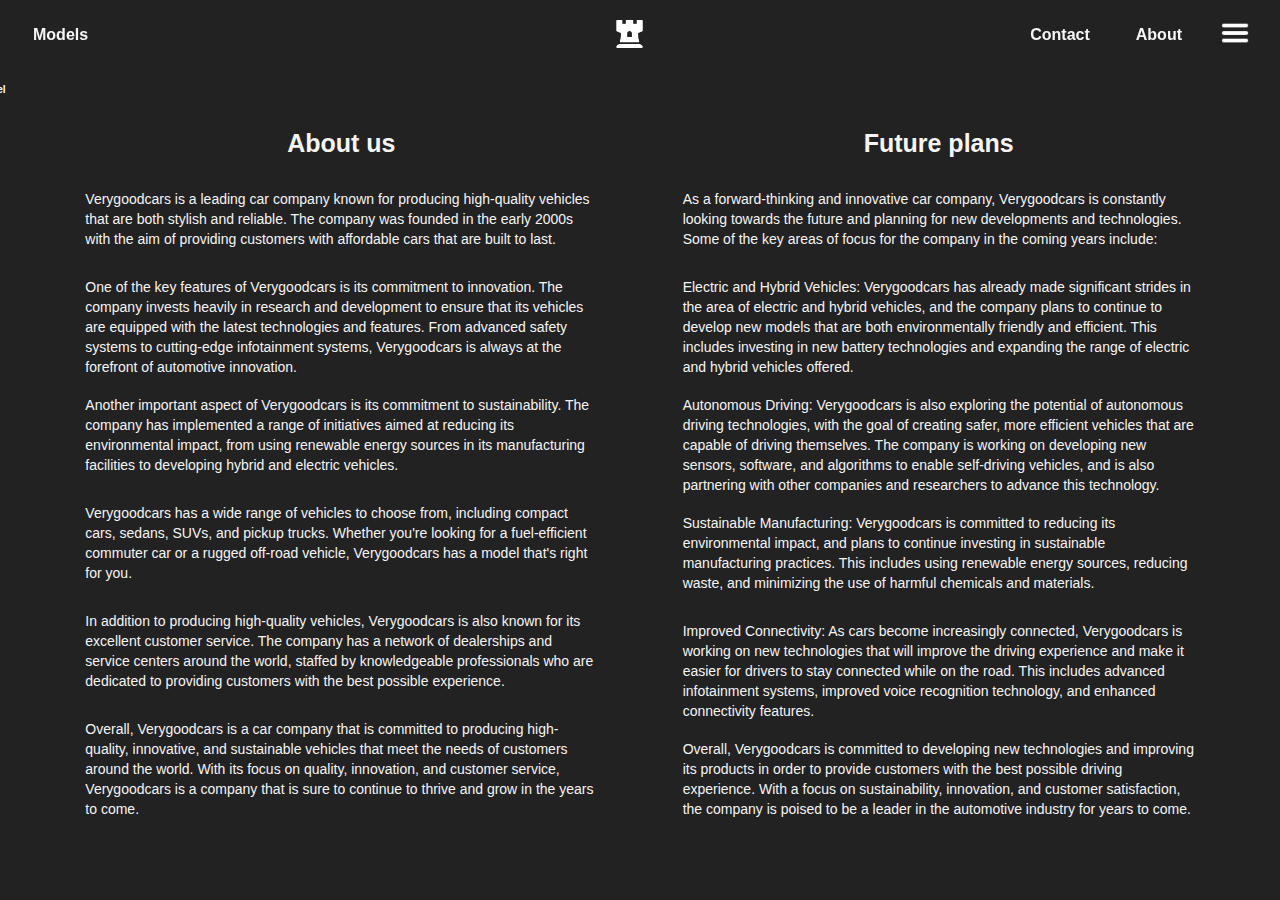
==== about.html @ 3686daa6 "fixed problems" ====
<!DOCTYPE html>
<html lang="en">
<head>
    <meta charset="UTF-8">
    <meta http-equiv="X-UA-Compatible" content="IE=edge">
    <meta name="viewport" content="width=device-width, initial-scale=1.0">
    <link rel="stylesheet" href="styles.css">
    <script src="code.js"></script>
    <title>Webshop</title>
</head>
<body>
  <div class="container">
    <div class="modelsPopup" id="popup-2">
      <div class="modelsOverlay"></div>
      <div class="modelsContent">
        <a class="models" href="#section1">Model 10</a>
        <a class="models" href="#section2">Model 9</a>
        <a class="models" href="#section3">Model 21</a>
        <a class="models" href="#section4">Model 69</a>
      </div>
    </div>
    <div class="popup" id="popup-1">
      <div class="overlay"></div>
      <div class="content">
        <div class="contentTop">
          <div class="close-btn" onclick="toggleMenuPopup()">&times;</div>
        </div>
        <div class="contentBottom">
          <a class="navMenuButtons" href="index.html">Vehicles</a>
          <a class="navMenuButtons" href="shoppingPage.html">Shop peripherals</a>
          <a class="navMenuButtons" href="contact.html">Contact</a>
          <a class="navMenuButtons" href="about.html">About</a>
        </div>
      </div>
    </div>
    <div class="contactPage">
      <div class="navBar">
        <div class="navBarLeft">
          <a class="navBarButtons" onclick="toggleModelsPopup()">Models</a>
        </div>
        <div class="navBarMiddle">
          <a href="index.html">
            <img src="Images/8665089_chess_rook_icon(1).png" alt="logo" id="navLogo">
          </a>
        </div>
        <div class="navBarRight">
          <a class="navBarButtons" href="contact.html">Contact</a>
          <a class="navBarButtons" href="about.html">About</a>
          <a onclick="toggleMenuPopup()">
            <img src="Images/134216_menu_lines_hamburger_icon(2).png" alt="menuButton" id="menuButton">
          </a>
        </div>
      </div>
      <div class="contactPageContent">
        <div class="rightHalf">
          <h1 class="aboutPageHeaders">About us</h1>

          <p class="aboutPageTexts">Verygoodcars is a leading car company known for producing high-quality vehicles that are both stylish and reliable. The company was founded in the early 2000s with the aim of providing customers with affordable cars that are built to last.</p>

          <p class="aboutPageTexts">One of the key features of Verygoodcars is its commitment to innovation. The company invests heavily in research and development to ensure that its vehicles are equipped with the latest technologies and features. From advanced safety systems to cutting-edge infotainment systems, Verygoodcars is always at the forefront of automotive innovation.</p>
            
          <p class="aboutPageTexts">Another important aspect of Verygoodcars is its commitment to sustainability. The company has implemented a range of initiatives aimed at reducing its environmental impact, from using renewable energy sources in its manufacturing facilities to developing hybrid and electric vehicles.</p>
            
          <p class="aboutPageTexts">Verygoodcars has a wide range of vehicles to choose from, including compact cars, sedans, SUVs, and pickup trucks. Whether you're looking for a fuel-efficient commuter car or a rugged off-road vehicle, Verygoodcars has a model that's right for you.</p>
            
          <p class="aboutPageTexts">In addition to producing high-quality vehicles, Verygoodcars is also known for its excellent customer service. The company has a network of dealerships and service centers around the world, staffed by knowledgeable professionals who are dedicated to providing customers with the best possible experience.</p>
            
          <p class="aboutPageTexts">Overall, Verygoodcars is a car company that is committed to producing high-quality, innovative, and sustainable vehicles that meet the needs of customers around the world. With its focus on quality, innovation, and customer service, Verygoodcars is a company that is sure to continue to thrive and grow in the years to come.</p>
        </div>
        <div class="rightHalf">
          <h1 class="aboutPageHeaders">Future plans</h1>

          <p class="aboutPageTexts">As a forward-thinking and innovative car company, Verygoodcars is constantly looking towards the future and planning for new developments and technologies. Some of the key areas of focus for the company in the coming years include:</p>

          <p class="aboutPageTexts">Electric and Hybrid Vehicles: Verygoodcars has already made significant strides in the area of electric and hybrid vehicles, and the company plans to continue to develop new models that are both environmentally friendly and efficient. This includes investing in new battery technologies and expanding the range of electric and hybrid vehicles offered.</p>
            
          <p class="aboutPageTexts">Autonomous Driving: Verygoodcars is also exploring the potential of autonomous driving technologies, with the goal of creating safer, more efficient vehicles that are capable of driving themselves. The company is working on developing new sensors, software, and algorithms to enable self-driving vehicles, and is also partnering with other companies and researchers to advance this technology.</p>
            
          <p class="aboutPageTexts">Sustainable Manufacturing: Verygoodcars is committed to reducing its environmental impact, and plans to continue investing in sustainable manufacturing practices. This includes using renewable energy sources, reducing waste, and minimizing the use of harmful chemicals and materials.</p>
            
          <p class="aboutPageTexts">Improved Connectivity: As cars become increasingly connected, Verygoodcars is working on new technologies that will improve the driving experience and make it easier for drivers to stay connected while on the road. This includes advanced infotainment systems, improved voice recognition technology, and enhanced connectivity features.</p>
            
          <p class="aboutPageTexts">Overall, Verygoodcars is committed to developing new technologies and improving its products in order to provide customers with the best possible driving experience. With a focus on sustainability, innovation, and customer satisfaction, the company is poised to be a leader in the automotive industry for years to come.</p>
        </div>
      </div>
    </div>  
  </div>
  <script src="code.js"></script>
</body>
</html>
---- styles.css ----
@keyframes fadeIn{
    from {
        opacity: 0;
    }
    to {
        opacity: 1;
    }
}
@keyframes fadeLeft{
    from {
        transform: translate(25%,0%);
        opacity: 0;
    }
    to {
        transform: translate(0%,0%);
        opacity: 1;
    }
}
@keyframes fadeRight2{
    from {
        transform: translate(0%,0%);
        opacity: 1;
    }
    to {
        opacity: 0;
        transform: translate(20%,0%);
    }
}
@keyframes fadeRight{
    from {
        transform: translate(-25%,0%);
        opacity: 0;
    }
    to {
        opacity: 1;
        transform: translate(0%,0%);
    }
}
html, body{
    font-family:sans-serif;
}
html{
    height: 100%;
}
body{
    margin: 0px;
    margin-top: 0px;
    margin-bottom: 0px;
    padding: 0px;
    background-color: #222;
    scroll-snap-type: y mandatory;
    scroll-behavior: smooth;
    animation: fadeIn 1.5s;
}

.container{
    height: 100vh;
    overflow-y: scroll;
    scroll-snap-type: y mandatory;
    scroll-behavior: smooth;
}
.sections{
    width: 100%;
    height: 100vh;
    scroll-snap-align: start;
    scroll-snap-stop: always;
    background-position: center;
    background-repeat: no-repeat;
    background-size: cover;
}
#section1{
    background-image: url("Images/N1iA0k.webp");
}
#section2{
    background-image: url("Images/ch5uTa.jpg");
}
#section3{
    background-image: url("Images/pexels-supreet-8416941.jpg");
}
#section4{
    background-image: url("Images/pexels-auto-records-10550012.jpg");
}
.navBar{
    width: 100%;
    height: 70px;
    position: fixed;
    display: flex;
    justify-content: space-between;
    align-items: center;
    align-self: flex-start !important;
}
.navBarLeft{
    display: flex;
    justify-content: space-evenly;
    align-items: center;
}
.navBarMiddle{
    margin-left: 100px;
    display: flex;
    justify-content: space-evenly;
    align-items: center;
}
.navBarRight{
    display: flex;
    justify-content: space-evenly;
    align-items: center;
}
.navBarLeft .navBarButtons{
    margin-left: 25px;
}

.navBarButtons{
    font-weight: 900;
    color: whitesmoke;
    text-decoration: none;
    margin-right: 30px;
    cursor: pointer;
    padding: 5px 8px;
    transition-duration: 0.5s;
    border-radius: 8px;
}
.navBarButtons:hover{
    background-color: black;
}
#navLogo{
    height: 30px;
    width: 35px;
    margin-left: 10px;
}
#menuButton{
    height: 30px;
    width: 30px;
    margin-right: 30px;
}
#menuButton:hover{
    cursor: pointer;
}

.popup .overlay{
    position: fixed;
    top: 0px;
    left: 0px;
    width: 100vw;
    height: 100vh;
    background: rgba(0, 0, 0, 0.7);
    z-index: 1;
    scale: 0;
}
.popup .content{
    top: 0px;
    left: 100%;
    position: fixed;
    background: #fff;
    width: 20%;
    height: 100vh;
    z-index: 2;
    text-align: center;
    padding: 20px;
    box-sizing: border-box;
    transition: left 0.5s ease-in-out;
}
.popup .close-btn{
    cursor: pointer;
    width: 30px;
    height: 30px;
    background: #222;
    color: #fff;
    font-size: 25px;
    font-weight: 600;
    line-height: 30px;
    text-align: center;
    border-radius: 20%;
}
.popup.active .overlay{
    display: block;
    scale: 1;
}

.popup.active .content{
    display: flex;
    flex-direction: column;
    justify-content: flex-start;
    align-items: flex-start;
    left: 80%;
}

.contentTop{
    display: flex;
    justify-content: flex-end;
    align-items: center;
    height: 50px;
    width: 100%;
}
.contentBottom{
    display: flex;
    flex-direction: column;
    justify-content: flex-start;
    align-items: center;
    height: 100vh;
    width: 100%;
}






.modelsPopup .modelsContent{
    top: 70px;
    left: -25%;
    display: flex;
    justify-content: space-evenly;
    align-items: center;
    position: fixed;
    width: 20%;
    height: 50px;
    text-align: center;
    transition: left 0.5s ease-in-out;
}
.modelsPopup.active .modelsContent{
    left: 50px;
}


.models{
    width: 100px;
    font-weight: 800;
    text-decoration: none;
    font-size: 10px;
    padding: 12px 20px;
    margin: 10px;
    background-color: #222 !important;
    color: white;
    border-radius: 10px;
}







.navMenuButtons{
    color: #222;
    font-weight: 800;
    text-decoration: none;
    cursor: pointer;
    font-size: 20px;
    padding: 12px 20px;
    transition-duration: 0.5s;
    margin-top: 10px;
}
.navMenuButtons:hover{
    background-color: #c9c9c9;
    border-radius: 10px;
}


.viewModelContainer{
    height: 25vh;
    width: 100%;
    display: flex;
    flex-direction: column;
    justify-content: flex-end;
    align-items: center;
    background-color: red;
}
.modelNames{
    color: #222;
    font-weight: 900;
    font-size: 25px;
}
#section1 #bottomSection1Div{
    height: 70vh;
    display: flex;
    justify-content: center;
    align-items: flex-end;
}
#arrowDown{
    height: 18px;
    width: 27px;
}
.bottomNavBarContainer{
    height: 75vh;
    width: 100%;
    display: flex;
    justify-content: center;
    align-items: flex-end;
}
.bottomNavBar{
    height: 10vh;
    width: 20%;
    display: flex;
    justify-content: space-evenly;
    align-items: center;
}
.bottomNavBarButtons{
    color: whitesmoke;
    text-decoration: none;
    cursor: pointer;
    font-size: 12px;
}
.contactPage{
    height: 100vh;
    width: 100%;
}
.contactPageContent{
    height: 80vh;
    width: 100%;
    display: flex;
    justify-content: space-evenly;
    align-items: center;
}
.contactPageHeader{
    font-size: 30px;
    color: whitesmoke;
}
.contactPageText{
    font-size: 12px;
    color: whitesmoke;
}
.contactPageHeaders{
    font-size: 20px;
    color: whitesmoke;
    font-weight: 500;
}
.socialMediaButtons{
    height: 50px;
    width: 50px;
    margin-top: 50px;
}
.rightHalf{
    margin-top: 15vh;
    height: 70vh;
    display: flex;
    flex-direction: column;
    align-items: center;
    justify-content: flex-start;
}
.leftHalf{
    margin-top: 15vh;
    height: 70vh;
    display: flex;
    flex-direction: column;
    align-items: flex-start;
    justify-content: flex-start;
}


.shoppingPage{
    height: 100vh;
    width: 100%;
    display: flex;
    align-items: center;
    justify-content: center;
    flex-direction: column;
}
.shoppingPageContent{
    width: 100%;
    height: 80vh;
    display: flex;
    align-items: center;
    justify-content: center;
    flex-wrap: wrap;
}

.card{
    margin-top: 20px;
    width: 300px;
    height: 500px;
    margin: auto;
    text-align: center;
    font-family: arial;
    background-color: whitesmoke;
    border-radius: 10px;
    display: flex;
    flex-direction: column;
    align-items: center;
    justify-content: space-evenly;
    transition-duration: 0.5s;
}
.card:hover{
    box-shadow: 0px 0px 40px 5px black;
}
  
.price{
    font-size: 22px;
}

.addToCartButtons{
    border: none;
    outline: 0;
    padding: 10px;
    color: #222;
    background-color: #c9c9c9;
    text-align: center;
    cursor: pointer;
    width: 50%;
    font-size: 18px;
    border-radius: 20px;
    font-weight: 700;
    transition-duration: 0.5s;
}
.addToCartButtons:hover{
    background-color: rgb(122, 122, 122);
}

.shoppingCartList{
    width: 350px;
    height: 100vh;
    background-color: whitesmoke;
}
#listContent{
    width: 100%;
    height: 100%;
    display: flex;
    flex-direction: column;
    justify-content: flex-start;
    margin-top: 20px;
    border-top: 2px solid #222;
}
#wheels{
    height: 100px;
    display: flex;
    justify-content: flex-start;
    align-items: center;
    padding: 20px;
}
#cleaningKit{
    height: 100px;
    display: flex;
    justify-content: flex-start;
    align-items: center;
    padding: 20px;
}
#carTools{
    height: 100px;
    display: flex;
    justify-content: flex-start;
    align-items: center;
    padding: 20px;
}
#nameText{
    font-size: 22px;
    font-weight: 600;
    padding-right: 20px;
}
.addAndRemoveButtons{
    font-size: 20px;
    width: 30px;
    height: 30px;
    border: 0;
    background-color: #c9c9c9;
    border-radius: 10px;
    transition-duration: 0.5s;
}
.addAndRemoveButtons:hover{
    cursor: pointer;
    background-color: rgb(122, 122, 122);
}
#closeButtons{
    padding: 4px 10px;
    border: none;
    background-color: #c9c9c9;
    color: #222;
    font-size: 20px;
    font-weight: bold;
    cursor: pointer;
    border-radius: 10px;
    margin-right: 20px;
}


.shopPopup .shopOverlay{
    position: fixed;
    top: 0px;
    left: 0px;
    width: 100vw;
    height: 100vh;
    background: rgba(0, 0, 0, 0.7);
    z-index: 1;
    scale: 0;
}
.shopPopup .shopContent{
    top: 0px;
    left: 100%;
    position: fixed;
    background: #fff;
    width: 40%;
    height: 100vh;
    z-index: 2;
    text-align: center;
    padding: 20px;
    box-sizing: border-box;
    transition: left 0.5s ease-in-out;
}
.shopPopup .close-btn{
    cursor: pointer;
    width: 30px;
    height: 30px;
    background: #222;
    color: #fff;
    font-size: 25px;
    font-weight: 600;
    line-height: 30px;
    text-align: center;
    border-radius: 20%;
}
.shopPopup.active .shopOverlay{
    scale: 1;
}

.shopPopup.active .shopContent{
    display: flex;
    flex-direction: column;
    justify-content: flex-start;
    align-items: flex-start;
    left: 60%;
}


.viewCartDiv{
    background-color: #222;
    width: 100%;
    height: 10vh;
    display: flex;
    justify-content: center;
    align-items: center;
}
.viewCartIcon:hover{
    cursor: pointer;
}
#prices{
    padding-left: 20px;
}



.aboutPageHeaders{
    font-size: 25px;
    color: whitesmoke;
}
.aboutPageTexts{
    font-size: 14px;
    color: whitesmoke;
    width: 40vw;
    height: 10vh;
    line-height: 20px;
}






















@media only screen and (max-width: 780px){

}
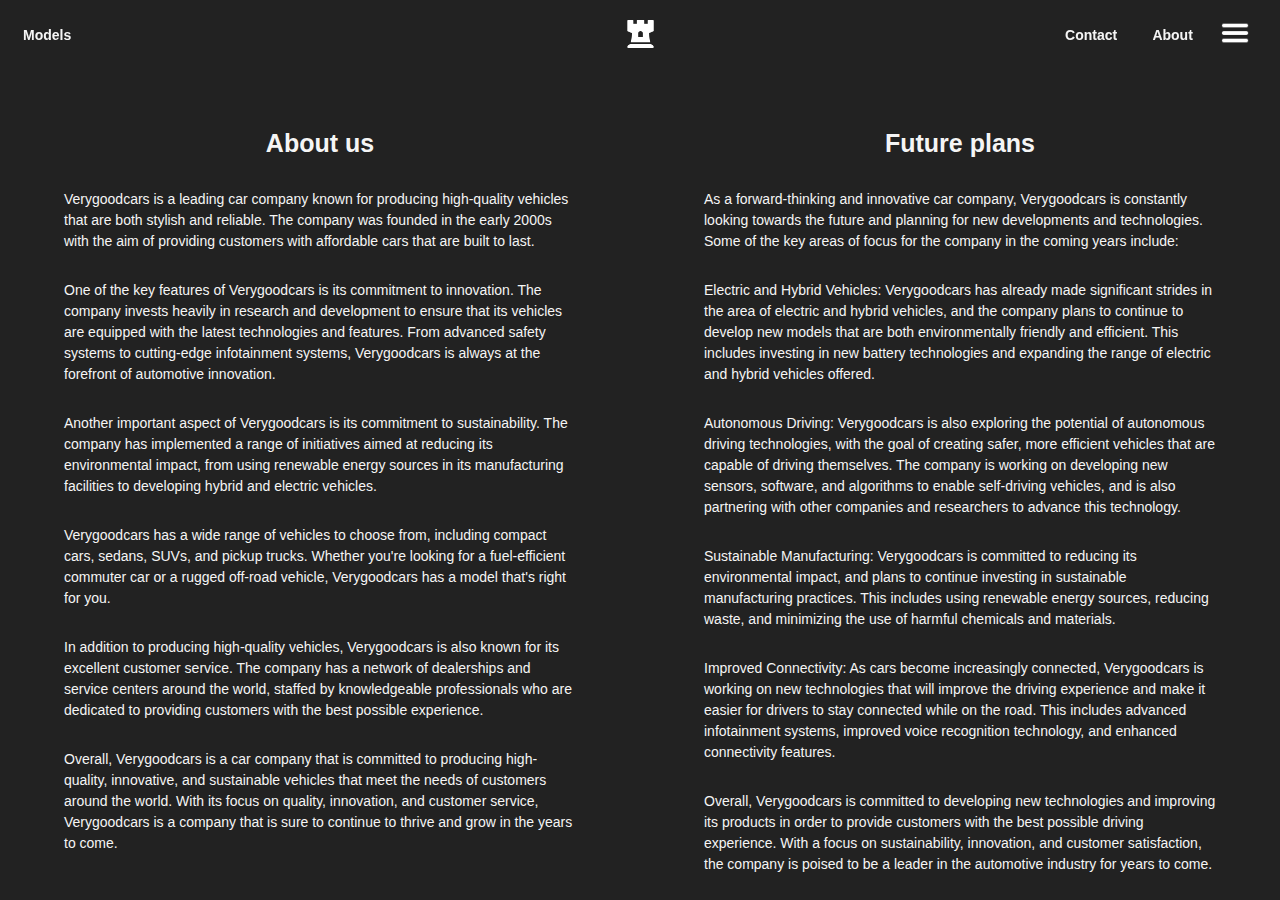
==== commit 270ced07: "fixed responsetivity" ====
--- a/about.html
+++ b/about.html
@@ -10,15 +10,6 @@
 </head>
 <body>
   <div class="container">
-    <div class="modelsPopup" id="popup-2">
-      <div class="modelsOverlay"></div>
-      <div class="modelsContent">
-        <a class="models" href="#section1">Model 10</a>
-        <a class="models" href="#section2">Model 9</a>
-        <a class="models" href="#section3">Model 21</a>
-        <a class="models" href="#section4">Model 69</a>
-      </div>
-    </div>
     <div class="popup" id="popup-1">
       <div class="overlay"></div>
       <div class="content">
@@ -44,8 +35,8 @@
           </a>
         </div>
         <div class="navBarRight">
-          <a class="navBarButtons" href="contact.html">Contact</a>
-          <a class="navBarButtons" href="about.html">About</a>
+          <a class="navBarButtons" id="contactButtonNav" href="contact.html">Contact</a>
+          <a class="navBarButtons" id="aboutButtonNav" href="about.html">About</a>
           <a onclick="toggleMenuPopup()">
             <img src="Images/134216_menu_lines_hamburger_icon(2).png" alt="menuButton" id="menuButton">
           </a>
--- a/styles.css
+++ b/styles.css
@@ -6,118 +6,165 @@
         opacity: 1;
     }
 }
-@keyframes fadeLeft{
-    from {
-        transform: translate(25%,0%);
-        opacity: 0;
-    }
-    to {
-        transform: translate(0%,0%);
-        opacity: 1;
-    }
-}
-@keyframes fadeRight2{
-    from {
-        transform: translate(0%,0%);
-        opacity: 1;
-    }
-    to {
-        opacity: 0;
-        transform: translate(20%,0%);
-    }
-}
-@keyframes fadeRight{
-    from {
-        transform: translate(-25%,0%);
-        opacity: 0;
-    }
-    to {
-        opacity: 1;
-        transform: translate(0%,0%);
+
+@media only screen and (max-width: 768px){
+    .navBarButtons{
+        font-size: 8px !important;
+    }
+    #contactButtonNav, #aboutButtonNav{
+        display: none;
+    }
+    .popup .content{
+        width: 40vw !important;
+    }
+    .popup.active .content{
+        left: 60vw !important;
+    }
+    .popup .close-btn{
+        width: 15px !important;
+        height: 15px !important;
+        font-size: 12px !important;
+        line-height: 15px !important;
+    }
+    .navMenuButtons{
+        font-size: 10px !important;
+    }
+    #navLogo{
+        height: 18px !important;
+        width: 22px !important;
+    }
+    #menuButton{
+        height: 20px !important;
+        width: 20px !important;
+        margin-right: 10px !important;
+    }
+    .modelNames{
+        font-size: 10px !important;
+    }
+    .contactPageContent{
+        flex-direction: column !important;
+        justify-content: flex-start !important;
+        align-items: center !important;
+    }
+    .rightHalf{
+        margin-top: 10vh !important;
+        height: auto !important;
+    }
+    .aboutPageTexts{
+        width: 75vw !important;
+    }
+    #cartIcon{
+        height: 20px !important;
+        width: 20px !important;
+        margin-right: 10px !important;
+    }
+    #wheelsImage, #cleaningKitImage, #toolsImage{
+        display: none;
+    }
+    #nameText{
+        font-size: 16px !important;
+        padding-right: 8px !important;
+    }
+    #closeButtons{
+        padding: 3px 7px !important;
+        font-size: 12px !important;
+        border-radius: 8px !important;
+        margin-right: 8px !important;
+    }
+    #prices, #amountText, #quantityNr, #totalPrice{
+        font-size: 15px !important;
+    }
+}
+@media only screen and (max-width: 360px){
+    #nameText{
+        font-size: 11px !important;
+    }
+    #prices, #amountText, #quantityNr, #totalPrice{
+        font-size: 10px !important;
+    }
+}
+@media only screen and (max-height: 700px){
+    #wheels, #cleaningKit, #carTools{
+        height: 80px !important;
     }
 }
 html, body{
-    font-family:sans-serif;
+    font-family: sans-serif;
 }
 html{
-    height: 100%;
+    height: 100vh;
 }
 body{
     margin: 0px;
-    margin-top: 0px;
-    margin-bottom: 0px;
     padding: 0px;
     background-color: #222;
+    animation: fadeIn 1.5s;
     scroll-snap-type: y mandatory;
     scroll-behavior: smooth;
-    animation: fadeIn 1.5s;
 }
 
 .container{
     height: 100vh;
-    overflow-y: scroll;
+    width: 100vw;
     scroll-snap-type: y mandatory;
     scroll-behavior: smooth;
+    overflow-y: scroll;
 }
 .sections{
-    width: 100%;
     height: 100vh;
     scroll-snap-align: start;
     scroll-snap-stop: always;
-    background-position: center;
     background-repeat: no-repeat;
     background-size: cover;
+    background-position: center;
 }
 #section1{
-    background-image: url("Images/N1iA0k.webp");
+    background-image: url("Images/QbwDLF.webp");
 }
 #section2{
-    background-image: url("Images/ch5uTa.jpg");
+    background-image: url("Images/155-1557450_wallpaper-nissan-gt-r-nissan-front-view-sports.jpg");
 }
 #section3{
-    background-image: url("Images/pexels-supreet-8416941.jpg");
+    background-image: url("Images/gate-nissan-nissan-gt-r-wallpaper-preview.jpg");
 }
 #section4{
-    background-image: url("Images/pexels-auto-records-10550012.jpg");
+    background-image: url("Images/mitsubishi-lancer-car-front-view-1080P-wallpaper-middle-size.jpg");
 }
 .navBar{
-    width: 100%;
+    width: 100vw;
     height: 70px;
     position: fixed;
     display: flex;
+    align-items: center;
     justify-content: space-between;
-    align-items: center;
     align-self: flex-start !important;
 }
 .navBarLeft{
-    display: flex;
-    justify-content: space-evenly;
-    align-items: center;
-}
-.navBarMiddle{
-    margin-left: 100px;
-    display: flex;
-    justify-content: space-evenly;
+    width: 30vw;
+    display: flex;
+    justify-content: flex-start;
     align-items: center;
 }
 .navBarRight{
     display: flex;
-    justify-content: space-evenly;
-    align-items: center;
+    justify-content: flex-end;
+    align-items: center;
+    width: 30vw;
 }
 .navBarLeft .navBarButtons{
-    margin-left: 25px;
+    margin-left: 15px;
 }
 
 .navBarButtons{
     font-weight: 900;
     color: whitesmoke;
     text-decoration: none;
-    margin-right: 30px;
+    margin-right: 5%;
     cursor: pointer;
     padding: 5px 8px;
     transition-duration: 0.5s;
     border-radius: 8px;
+    font-size: 14px;
 }
 .navBarButtons:hover{
     background-color: black;
@@ -125,7 +172,6 @@
 #navLogo{
     height: 30px;
     width: 35px;
-    margin-left: 10px;
 }
 #menuButton{
     height: 30px;
@@ -148,16 +194,16 @@
 }
 .popup .content{
     top: 0px;
-    left: 100%;
+    left: 110%;
     position: fixed;
     background: #fff;
-    width: 20%;
+    width: 20vw;
     height: 100vh;
     z-index: 2;
     text-align: center;
     padding: 20px;
     box-sizing: border-box;
-    transition: left 0.5s ease-in-out;
+    transition: left 0.4s ease-in-out;
 }
 .popup .close-btn{
     cursor: pointer;
@@ -181,14 +227,14 @@
     flex-direction: column;
     justify-content: flex-start;
     align-items: flex-start;
-    left: 80%;
+    left: 80vw;
 }
 
 .contentTop{
     display: flex;
     justify-content: flex-end;
     align-items: center;
-    height: 50px;
+    height: 5%;
     width: 100%;
 }
 .contentBottom{
@@ -206,29 +252,28 @@
 
 
 .modelsPopup .modelsContent{
-    top: 70px;
-    left: -25%;
+    top: 80px;
+    left: -60vw;
     display: flex;
     justify-content: space-evenly;
     align-items: center;
     position: fixed;
-    width: 20%;
-    height: 50px;
+    width: 100px;
+    height: 5vh;
     text-align: center;
     transition: left 0.5s ease-in-out;
 }
 .modelsPopup.active .modelsContent{
-    left: 50px;
+    left: 70px;
 }
 
 
 .models{
-    width: 100px;
     font-weight: 800;
     text-decoration: none;
     font-size: 10px;
-    padding: 12px 20px;
-    margin: 10px;
+    padding: 3% 5%;
+    margin: 3%;
     background-color: #222 !important;
     color: white;
     border-radius: 10px;
@@ -245,8 +290,8 @@
     font-weight: 800;
     text-decoration: none;
     cursor: pointer;
-    font-size: 20px;
-    padding: 12px 20px;
+    font-size: 120%;
+    padding: 8% 12%;
     transition-duration: 0.5s;
     margin-top: 10px;
 }
@@ -263,12 +308,11 @@
     flex-direction: column;
     justify-content: flex-end;
     align-items: center;
-    background-color: red;
 }
 .modelNames{
-    color: #222;
+    color: whitesmoke;
     font-weight: 900;
-    font-size: 25px;
+    font-size: 130%;
 }
 #section1 #bottomSection1Div{
     height: 70vh;
@@ -314,6 +358,7 @@
 .contactPageHeader{
     font-size: 30px;
     color: whitesmoke;
+    text-align: center;
 }
 .contactPageText{
     font-size: 12px;
@@ -336,27 +381,29 @@
     flex-direction: column;
     align-items: center;
     justify-content: flex-start;
+    width: 50%;
 }
 .leftHalf{
+    margin-left: 15%;
     margin-top: 15vh;
     height: 70vh;
     display: flex;
     flex-direction: column;
     align-items: flex-start;
     justify-content: flex-start;
+    width: 50%;
 }
 
 
 .shoppingPage{
     height: 100vh;
-    width: 100%;
-    display: flex;
-    align-items: center;
+    width: 100vw;
+    display: flex;
     justify-content: center;
-    flex-direction: column;
 }
 .shoppingPageContent{
-    width: 100%;
+    margin-top: 50px;
+    width: 100vw;
     height: 80vh;
     display: flex;
     align-items: center;
@@ -365,7 +412,6 @@
 }
 
 .card{
-    margin-top: 20px;
     width: 300px;
     height: 500px;
     margin: auto;
@@ -378,6 +424,8 @@
     align-items: center;
     justify-content: space-evenly;
     transition-duration: 0.5s;
+    margin-top: 20px;
+    margin: 20px;
 }
 .card:hover{
     box-shadow: 0px 0px 40px 5px black;
@@ -390,7 +438,7 @@
 .addToCartButtons{
     border: none;
     outline: 0;
-    padding: 10px;
+    padding: 3%;
     color: #222;
     background-color: #c9c9c9;
     text-align: center;
@@ -419,25 +467,15 @@
     margin-top: 20px;
     border-top: 2px solid #222;
 }
-#wheels{
+#wheels, #cleaningKit, #carTools{
     height: 100px;
     display: flex;
     justify-content: flex-start;
     align-items: center;
     padding: 20px;
 }
-#cleaningKit{
+#wheelsImage, #cleaningKitImage, #toolsImage{
     height: 100px;
-    display: flex;
-    justify-content: flex-start;
-    align-items: center;
-    padding: 20px;
-}
-#carTools{
-    height: 100px;
-    display: flex;
-    justify-content: flex-start;
-    align-items: center;
     padding: 20px;
 }
 #nameText{
@@ -462,7 +500,7 @@
     padding: 4px 10px;
     border: none;
     background-color: #c9c9c9;
-    color: #222;
+    color: black;
     font-size: 20px;
     font-weight: bold;
     cursor: pointer;
@@ -486,7 +524,7 @@
     left: 100%;
     position: fixed;
     background: #fff;
-    width: 40%;
+    width: 80%;
     height: 100vh;
     z-index: 2;
     text-align: center;
@@ -515,14 +553,12 @@
     flex-direction: column;
     justify-content: flex-start;
     align-items: flex-start;
-    left: 60%;
+    left: 20%;
 }
 
 
 .viewCartDiv{
-    background-color: #222;
-    width: 100%;
-    height: 10vh;
+    width: 100vw;
     display: flex;
     justify-content: center;
     align-items: center;
@@ -534,8 +570,6 @@
     padding-left: 20px;
 }
 
-
-
 .aboutPageHeaders{
     font-size: 25px;
     color: whitesmoke;
@@ -544,31 +578,10 @@
     font-size: 14px;
     color: whitesmoke;
     width: 40vw;
-    height: 10vh;
-    line-height: 20px;
-}
-
-
-
-
-
-
-
-
-
-
-
-
-
-
-
-
-
-
-
-
-
-
-@media only screen and (max-width: 780px){
-
+    line-height: 150%;
+}
+#cartIcon{
+    height: 30px;
+    width: 30px;
+    margin-right: 20px;
 }